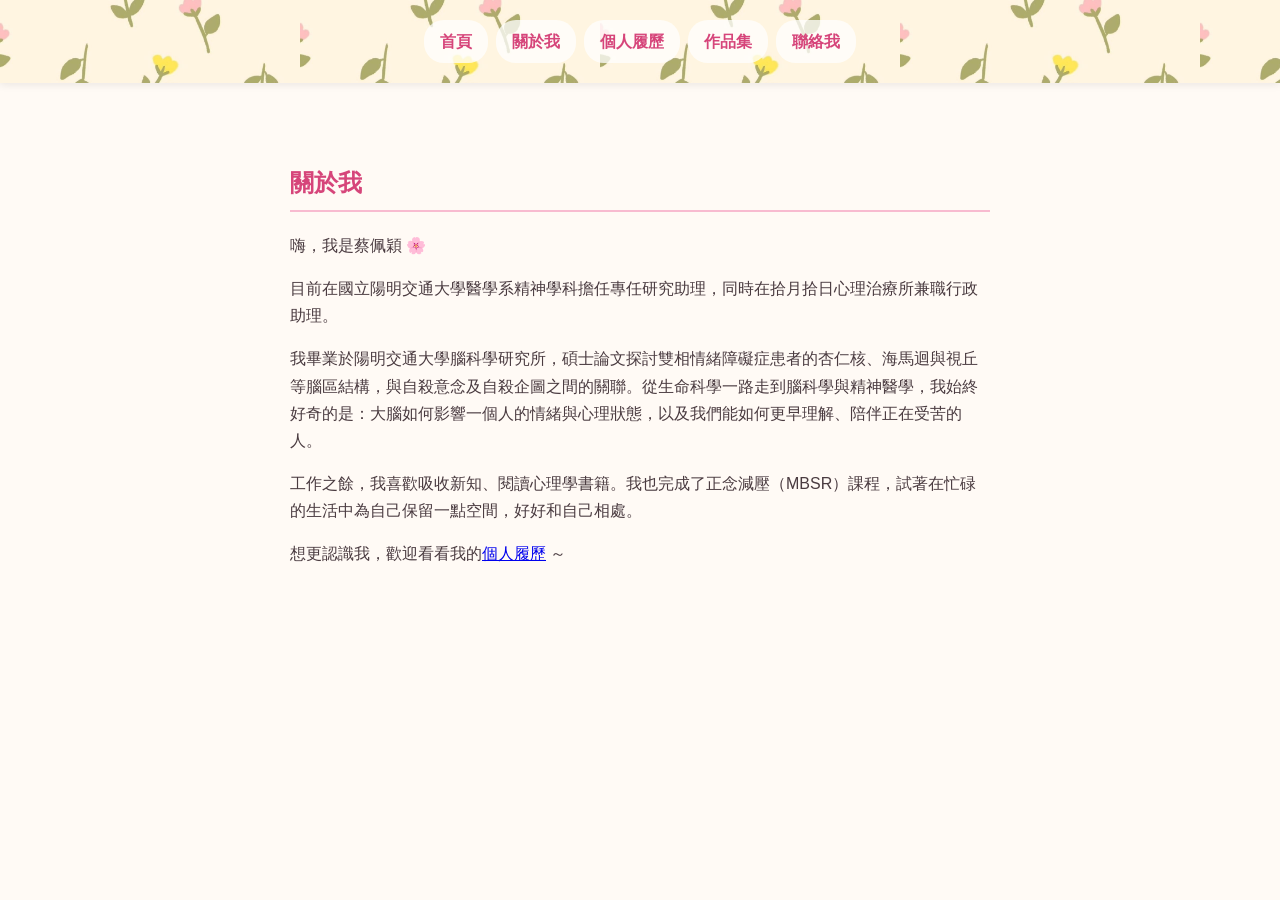
==== about.html @ 7baec207 "Update about.html" ====
<!DOCTYPE html>
<html lang="zh-Hant">
<head>
  <meta charset="UTF-8">
  <meta name="viewport" content="width=device-width, initial-scale=1.0">
  <title>蔡佩穎｜關於我</title>
  <link rel="stylesheet" href="style.css">
</head>
<body>

  <nav>
    <a href="index.html">首頁</a>
    <a href="about.html">關於我</a>
    <a href="resume.html">個人履歷</a>
    <a href="works.html">作品集</a>
    <a href="contact.html">聯絡我</a>
  </nav>

  <section>
    <h2>關於我</h2>

    <p>嗨，我是蔡佩穎 🌸</p>

    <p>目前在國立陽明交通大學醫學系精神學科擔任專任研究助理，同時在拾月拾日心理治療所兼職行政助理。</p>

    <p>我畢業於陽明交通大學腦科學研究所，碩士論文探討雙相情緒障礙症患者的杏仁核、海馬迴與視丘等腦區結構，與自殺意念及自殺企圖之間的關聯。從生命科學一路走到腦科學與精神醫學，我始終好奇的是：大腦如何影響一個人的情緒與心理狀態，以及我們能如何更早理解、陪伴正在受苦的人。</p>

    <p>工作之餘，我喜歡吸收新知、閱讀心理學書籍。我也完成了正念減壓（MBSR）課程，試著在忙碌的生活中為自己保留一點空間，好好和自己相處。</p>

    <p>想更認識我，歡迎看看我的<a href="resume.html">個人履歷</a> ～</p>
  </section>

</body>
</html>
---- style.css ----
body { font-family: sans-serif; margin: 0; line-height: 1.7; color: #4a3b40; background: #fffaf5; }

/* 上方導覽列：花花背景 */
nav {
  position: sticky; top: 0;
  background-image: url("flowers.jpg");
  background-size: 300px;
  background-repeat: repeat;
  display: flex; justify-content: center; flex-wrap: wrap; gap: 8px;
  padding: 20px 12px;
  box-shadow: 0 2px 8px rgba(0,0,0,0.08);
}
nav a {
  color: #d6457a; text-decoration: none; font-weight: bold;
  padding: 8px 16px; border-radius: 20px;
  background: rgba(255,255,255,0.75);
}
nav a:hover { background: #f8bbd0; color: white; }

/* 內容區塊 */
section { max-width: 700px; margin: 0 auto; padding: 60px 16px; }
h1 { color: #d6457a; }
h2 { color: #d6457a; border-bottom: 2px solid #f8bbd0; padding-bottom: 6px; }
#home { text-align: center; padding-top: 32px; }

/* 照片：原本比例、圓角方形，高度不超過螢幕的一半 */
.photo {
  display: block;
  max-width: 100%;
  max-height: 50vh;
  width: auto;
  height: auto;
  border-radius: 24px;
  margin: 0 auto 16px;
}
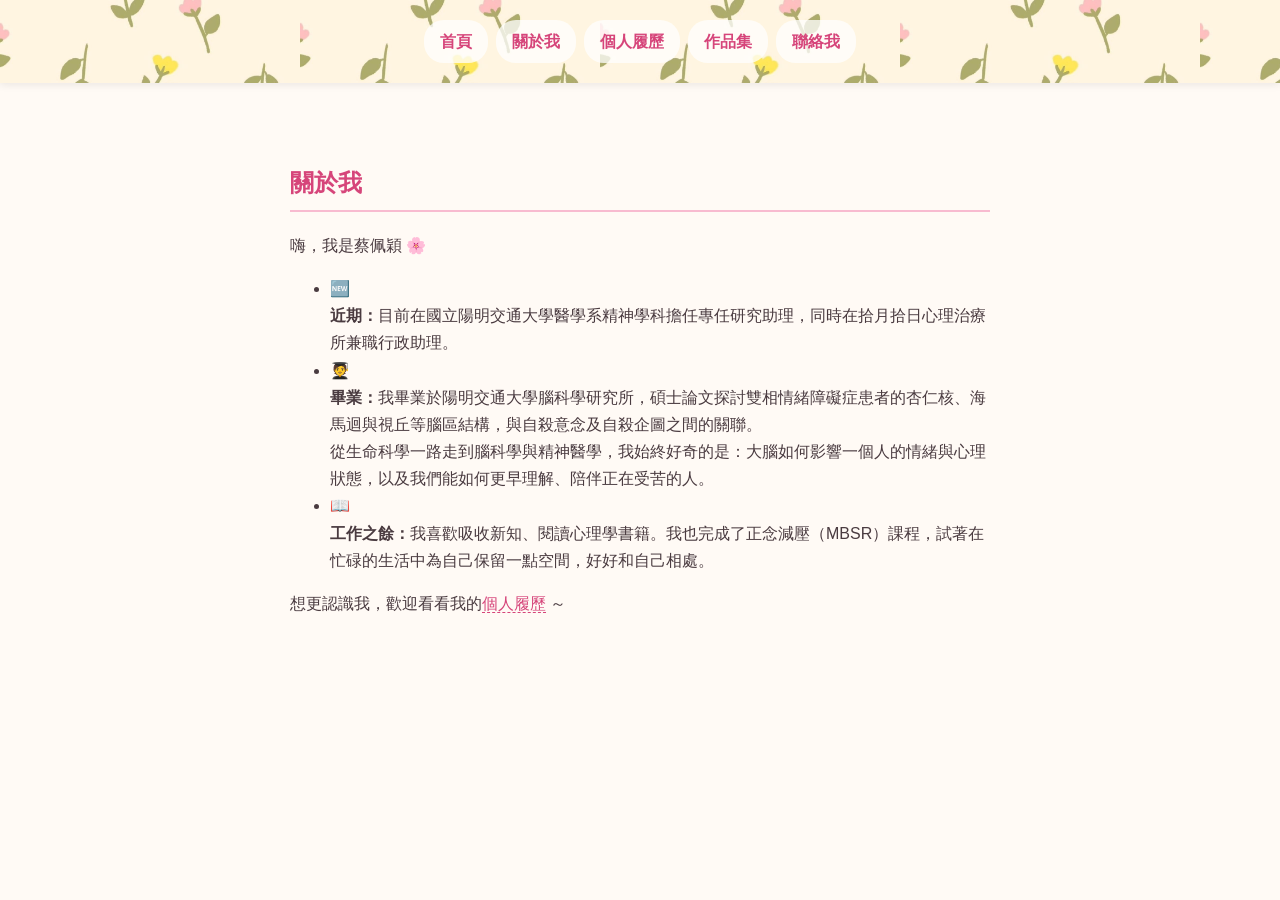
==== commit c287903e: "Update about.html" ====
--- a/about.html
+++ b/about.html
@@ -21,11 +21,21 @@
 
     <p>嗨，我是蔡佩穎 🌸</p>
 
-    <p>目前在國立陽明交通大學醫學系精神學科擔任專任研究助理，同時在拾月拾日心理治療所兼職行政助理。</p>
-
-    <p>我畢業於陽明交通大學腦科學研究所，碩士論文探討雙相情緒障礙症患者的杏仁核、海馬迴與視丘等腦區結構，與自殺意念及自殺企圖之間的關聯。從生命科學一路走到腦科學與精神醫學，我始終好奇的是：大腦如何影響一個人的情緒與心理狀態，以及我們能如何更早理解、陪伴正在受苦的人。</p>
-
-    <p>工作之餘，我喜歡吸收新知、閱讀心理學書籍。我也完成了正念減壓（MBSR）課程，試著在忙碌的生活中為自己保留一點空間，好好和自己相處。</p>
+    <ul class="about-list">
+      <li>
+        <span class="icon">🆕</span>
+        <div><strong>近期：</strong>目前在國立陽明交通大學醫學系精神學科擔任專任研究助理，同時在拾月拾日心理治療所兼職行政助理。</div>
+      </li>
+      <li>
+        <span class="icon">🧑‍🎓</span>
+        <div><strong>畢業：</strong>我畢業於陽明交通大學腦科學研究所，碩士論文探討雙相情緒障礙症患者的杏仁核、海馬迴與視丘等腦區結構，與自殺意念及自殺企圖之間的關聯。<br>
+        從生命科學一路走到腦科學與精神醫學，我始終好奇的是：大腦如何影響一個人的情緒與心理狀態，以及我們能如何更早理解、陪伴正在受苦的人。</div>
+      </li>
+      <li>
+        <span class="icon">📖</span>
+        <div><strong>工作之餘：</strong>我喜歡吸收新知、閱讀心理學書籍。我也完成了正念減壓（MBSR）課程，試著在忙碌的生活中為自己保留一點空間，好好和自己相處。</div>
+      </li>
+    </ul>
 
     <p>想更認識我，歡迎看看我的<a href="resume.html">個人履歷</a> ～</p>
   </section>
--- a/style.css
+++ b/style.css
@@ -33,3 +33,6 @@
   border-radius: 24px;
   margin: 0 auto 16px;
 }
+/* 內文連結 */
+section a { color: #d6457a; text-decoration: none; border-bottom: 1px dashed #d6457a; }
+section a:hover { color: #f48fb1; border-bottom-style: solid; }
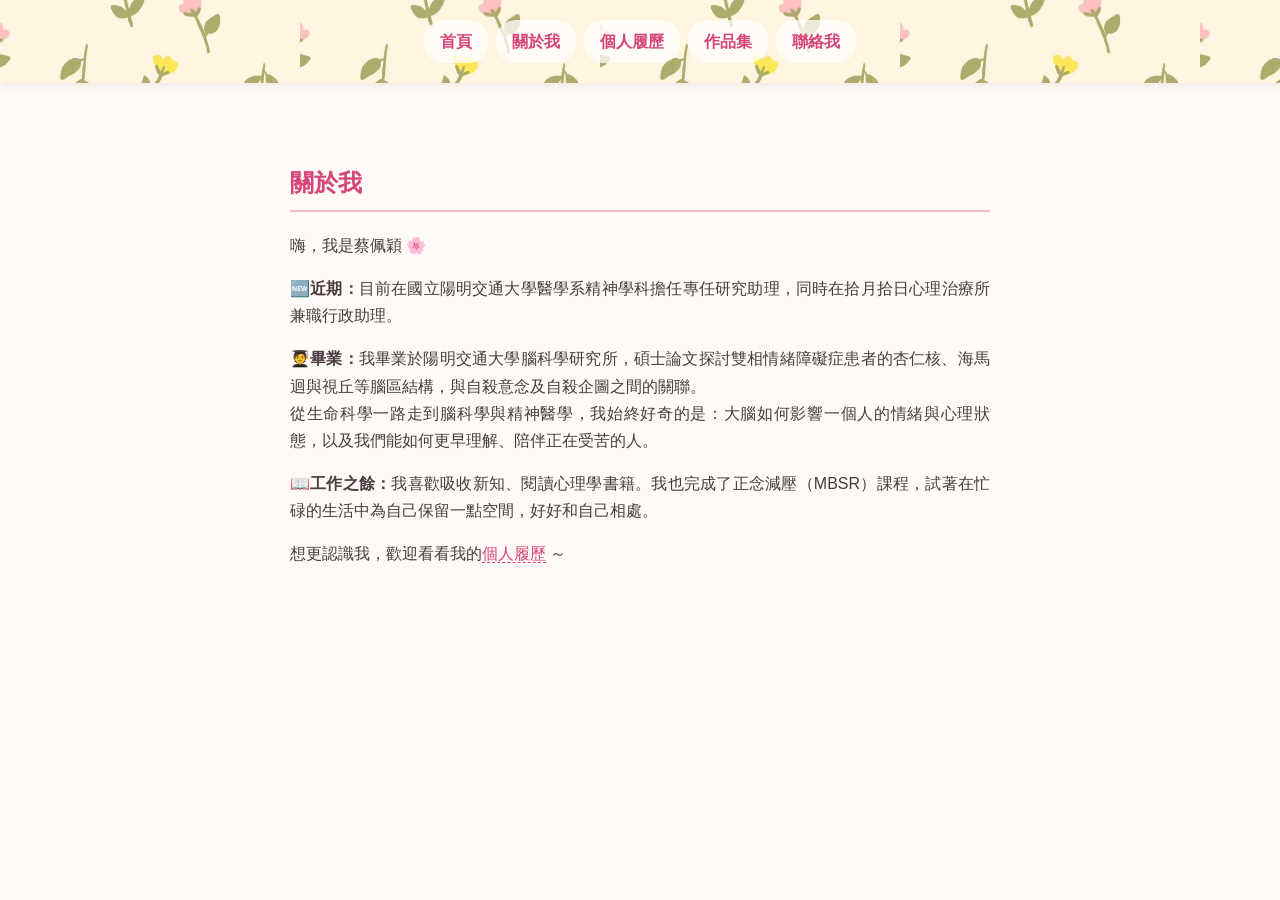
==== commit 33b72eb0: "Update about.html" ====
--- a/about.html
+++ b/about.html
@@ -21,21 +21,12 @@
 
     <p>嗨，我是蔡佩穎 🌸</p>
 
-    <ul class="about-list">
-      <li>
-        <span class="icon">🆕</span>
-        <div><strong>近期：</strong>目前在國立陽明交通大學醫學系精神學科擔任專任研究助理，同時在拾月拾日心理治療所兼職行政助理。</div>
-      </li>
-      <li>
-        <span class="icon">🧑‍🎓</span>
-        <div><strong>畢業：</strong>我畢業於陽明交通大學腦科學研究所，碩士論文探討雙相情緒障礙症患者的杏仁核、海馬迴與視丘等腦區結構，與自殺意念及自殺企圖之間的關聯。<br>
-        從生命科學一路走到腦科學與精神醫學，我始終好奇的是：大腦如何影響一個人的情緒與心理狀態，以及我們能如何更早理解、陪伴正在受苦的人。</div>
-      </li>
-      <li>
-        <span class="icon">📖</span>
-        <div><strong>工作之餘：</strong>我喜歡吸收新知、閱讀心理學書籍。我也完成了正念減壓（MBSR）課程，試著在忙碌的生活中為自己保留一點空間，好好和自己相處。</div>
-      </li>
-    </ul>
+    <p>🆕<strong>近期：</strong>目前在國立陽明交通大學醫學系精神學科擔任專任研究助理，同時在拾月拾日心理治療所兼職行政助理。</p>
+
+    <p>🧑‍🎓<strong>畢業：</strong>我畢業於陽明交通大學腦科學研究所，碩士論文探討雙相情緒障礙症患者的杏仁核、海馬迴與視丘等腦區結構，與自殺意念及自殺企圖之間的關聯。<br>
+    從生命科學一路走到腦科學與精神醫學，我始終好奇的是：大腦如何影響一個人的情緒與心理狀態，以及我們能如何更早理解、陪伴正在受苦的人。</p>
+
+    <p>📖<strong>工作之餘：</strong>我喜歡吸收新知、閱讀心理學書籍。我也完成了正念減壓（MBSR）課程，試著在忙碌的生活中為自己保留一點空間，好好和自己相處。</p>
 
     <p>想更認識我，歡迎看看我的<a href="resume.html">個人履歷</a> ～</p>
   </section>
--- a/style.css
+++ b/style.css
@@ -17,8 +17,8 @@
 }
 nav a:hover { background: #f8bbd0; color: white; }
 
-/* 內容區塊 */
-section { max-width: 700px; margin: 0 auto; padding: 60px 16px; }
+/* 內容區塊：文字左右對齊 */
+section { max-width: 700px; margin: 0 auto; padding: 60px 16px; text-align: justify; }
 h1 { color: #d6457a; }
 h2 { color: #d6457a; border-bottom: 2px solid #f8bbd0; padding-bottom: 6px; }
 #home { text-align: center; padding-top: 32px; }
@@ -33,6 +33,13 @@
   border-radius: 24px;
   margin: 0 auto 16px;
 }
+
+/* 關於我：emoji 列點 */
+.about-list { list-style: none; padding: 0; }
+.about-list li { display: flex; gap: 10px; margin-bottom: 16px; }
+.about-list .icon { flex-shrink: 0; font-size: 1.2em; line-height: 1.5; }
+.about-list strong { color: #d6457a; }
+
 /* 內文連結 */
 section a { color: #d6457a; text-decoration: none; border-bottom: 1px dashed #d6457a; }
 section a:hover { color: #f48fb1; border-bottom-style: solid; }
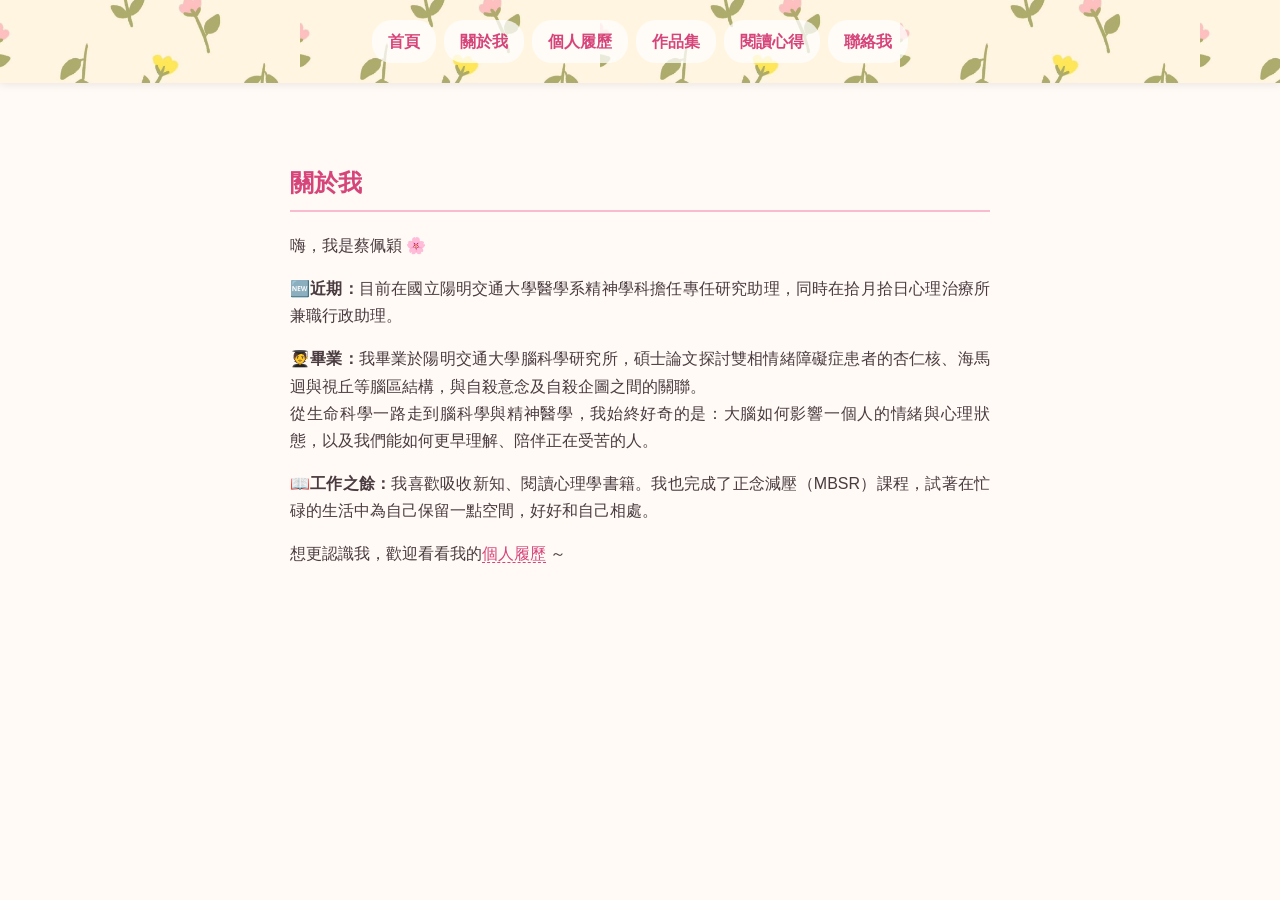
==== commit 3103fdd4: "Update about.html" ====
--- a/about.html
+++ b/about.html
@@ -13,6 +13,7 @@
     <a href="about.html">關於我</a>
     <a href="resume.html">個人履歷</a>
     <a href="works.html">作品集</a>
+    <a href="reading.html">閱讀心得</a>
     <a href="contact.html">聯絡我</a>
   </nav>
 
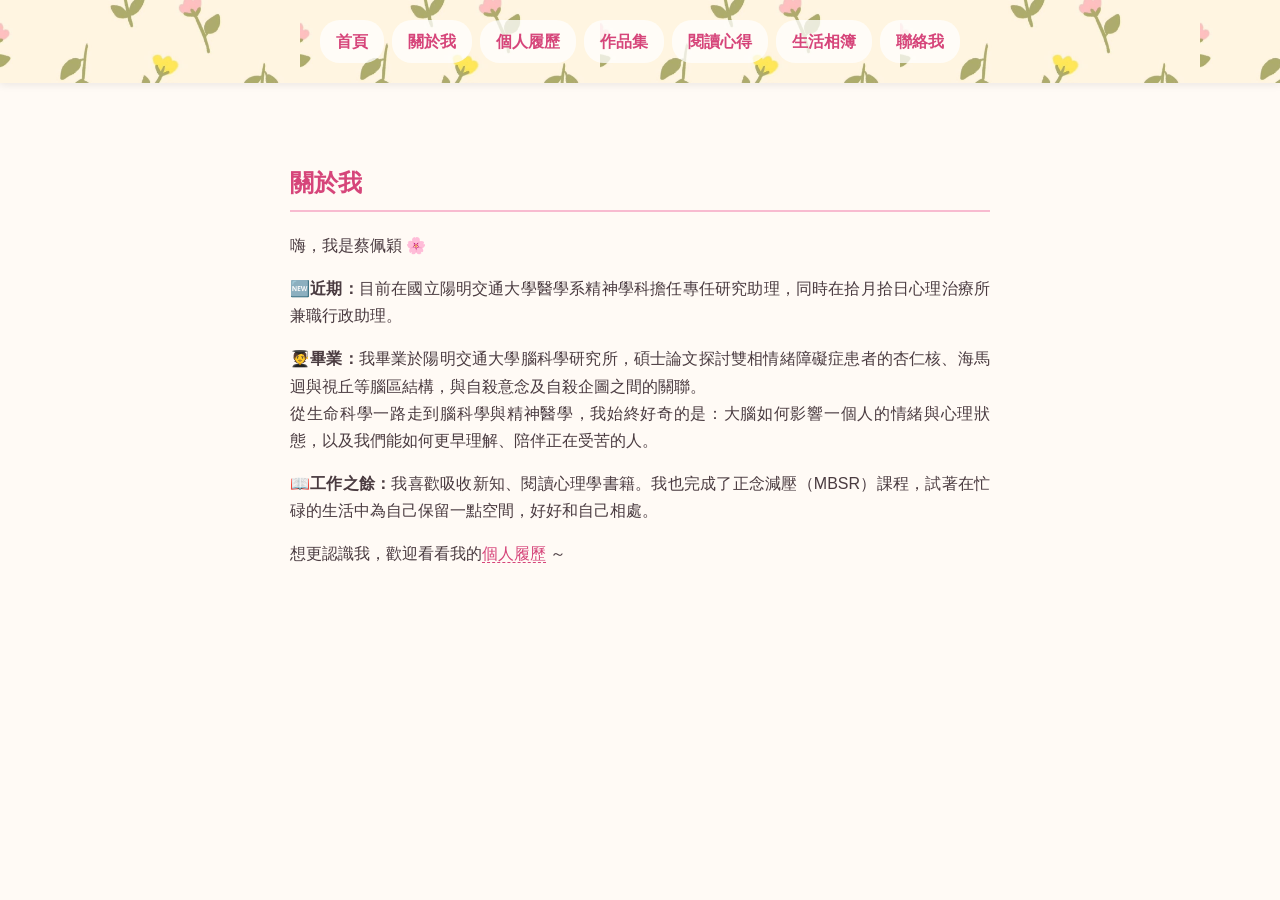
==== commit a768324f: "Update about.html" ====
--- a/about.html
+++ b/about.html
@@ -14,6 +14,7 @@
     <a href="resume.html">個人履歷</a>
     <a href="works.html">作品集</a>
     <a href="reading.html">閱讀心得</a>
+    <a href="album.html">生活相簿</a>
     <a href="contact.html">聯絡我</a>
   </nav>
 
--- a/style.css
+++ b/style.css
@@ -23,6 +23,13 @@
 h2 { color: #d6457a; border-bottom: 2px solid #f8bbd0; padding-bottom: 6px; }
 #home { text-align: center; padding-top: 32px; }
 
+/* 閱讀心得：星星 */
+.book-cover .stars { margin-top: 2px; font-size: 0.85em; letter-spacing: 1px; }
+
+/* 關閉視窗後，封面不要出現黑色外框 */
+.book-cover:focus { outline: none; }
+.book-cover:focus-visible { outline: 2px solid #f8bbd0; border-radius: 12px; }
+
 /* 照片：原本比例、圓角方形，高度不超過螢幕的一半 */
 .photo {
   display: block;
@@ -34,12 +41,45 @@
   margin: 0 auto 16px;
 }
 
-/* 關於我：emoji 列點 */
-.about-list { list-style: none; padding: 0; }
-.about-list li { display: flex; gap: 10px; margin-bottom: 16px; }
-.about-list .icon { flex-shrink: 0; font-size: 1.2em; line-height: 1.5; }
-.about-list strong { color: #d6457a; }
-
 /* 內文連結 */
 section a { color: #d6457a; text-decoration: none; border-bottom: 1px dashed #d6457a; }
 section a:hover { color: #f48fb1; border-bottom-style: solid; }
+
+/* 閱讀心得：書架 */
+.bookshelf {
+  display: grid;
+  grid-template-columns: repeat(auto-fill, minmax(140px, 1fr));
+  gap: 20px;
+  margin-top: 24px;
+}
+.book-cover {
+  background: none; border: none; padding: 0; cursor: pointer;
+  text-align: center; font: inherit; color: inherit;
+}
+.book-cover img {
+  width: 100%; aspect-ratio: 2 / 3; object-fit: cover;
+  border-radius: 12px;
+  box-shadow: 0 4px 12px rgba(0,0,0,0.12);
+  transition: transform 0.2s;
+}
+.book-cover:hover img { transform: translateY(-6px); }
+.book-cover span { display: block; margin-top: 8px; font-weight: bold; color: #d6457a; }
+
+/* 閱讀心得：彈出視窗 */
+.book-dialog {
+  max-width: 560px; width: 90%;
+  border: none; border-radius: 20px;
+  padding: 24px 28px;
+  background: #fffaf5; color: #4a3b40;
+  line-height: 1.8; text-align: justify;
+}
+.book-dialog::backdrop { background: rgba(74,59,64,0.5); }
+.book-dialog h3 { margin-top: 0; color: #d6457a; }
+.book-info { margin-top: -8px; font-size: 0.9em; color: #9a7f88; }
+.close-btn {
+  display: block; margin: 16px auto 0;
+  background: #f8bbd0; color: white; border: none;
+  padding: 8px 24px; border-radius: 20px;
+  font: inherit; font-weight: bold; cursor: pointer;
+}
+.close-btn:hover { background: #d6457a; }
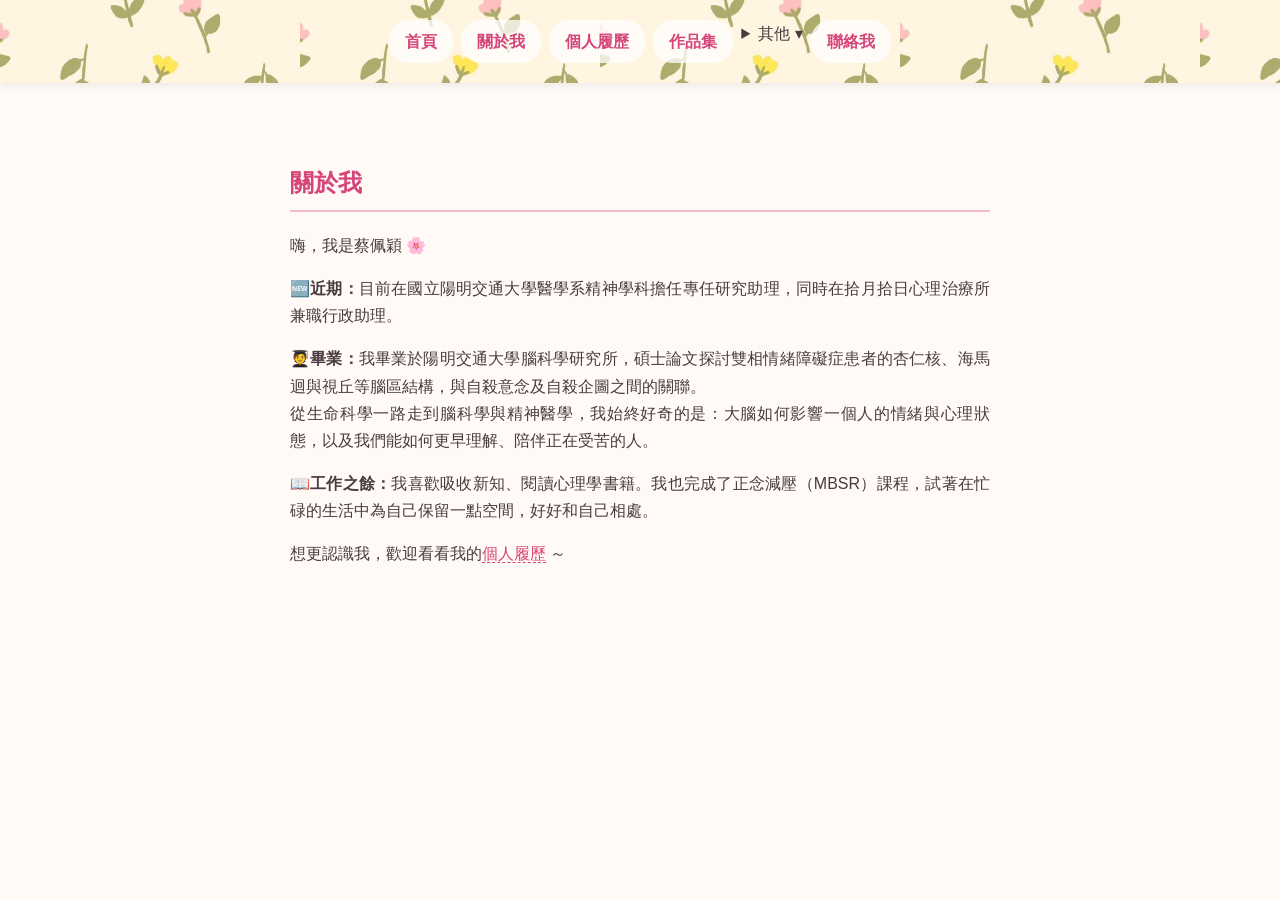
==== commit 7d96f2a3: "Update about.html" ====
--- a/about.html
+++ b/about.html
@@ -13,8 +13,13 @@
     <a href="about.html">關於我</a>
     <a href="resume.html">個人履歷</a>
     <a href="works.html">作品集</a>
-    <a href="reading.html">閱讀心得</a>
-    <a href="album.html">生活相簿</a>
+    <details class="dropdown">
+      <summary>其他 ▾</summary>
+      <div class="dropdown-menu">
+        <a href="reading.html">閱讀心得</a>
+        <a href="album.html">生活相簿</a>
+      </div>
+    </details>
     <a href="contact.html">聯絡我</a>
   </nav>
 
--- a/style.css
+++ b/style.css
@@ -83,3 +83,44 @@
   font: inherit; font-weight: bold; cursor: pointer;
 }
 .close-btn:hover { background: #d6457a; }
+
+/* 相簿：封面 */
+.album-grid {
+  display: grid;
+  grid-template-columns: repeat(auto-fill, minmax(200px, 1fr));
+  gap: 20px;
+  margin-top: 24px;
+}
+.album-cover {
+  background: none; border: none; padding: 0; cursor: pointer;
+  text-align: center; font: inherit; color: inherit;
+}
+.album-cover:focus { outline: none; }
+.album-cover img {
+  width: 100%; aspect-ratio: 4 / 3; object-fit: cover;
+  border-radius: 16px;
+  box-shadow: 0 4px 12px rgba(0,0,0,0.12);
+  transition: transform 0.2s;
+}
+.album-cover:hover img { transform: translateY(-6px); }
+.album-cover span { display: block; margin-top: 8px; font-weight: bold; color: #d6457a; }
+.album-cover small { color: #9a7f88; }
+
+/* 相簿：彈出視窗 */
+.album-dialog {
+  max-width: 760px; width: 92%;
+  max-height: 90vh;
+  border: none; border-radius: 20px;
+  padding: 24px 28px;
+  background: #fffaf5; color: #4a3b40;
+  line-height: 1.8; text-align: justify;
+}
+.album-dialog::backdrop { background: rgba(74,59,64,0.5); }
+.album-dialog h3 { margin-top: 0; color: #d6457a; }
+.gallery {
+  display: grid;
+  grid-template-columns: repeat(auto-fill, minmax(200px, 1fr));
+  gap: 12px;
+  margin-top: 16px;
+}
+.gallery img { width: 100%; height: auto; border-radius: 12px; }
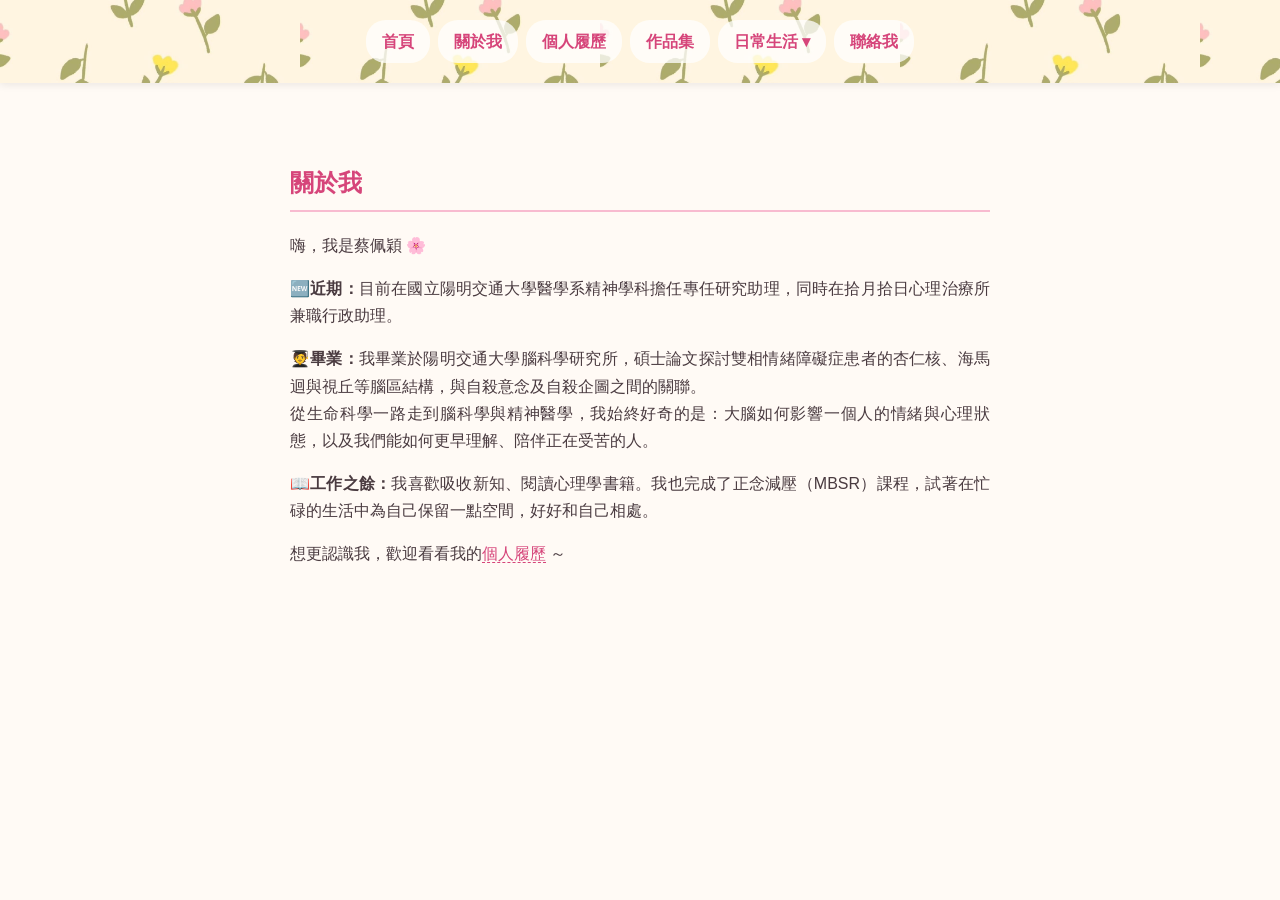
==== commit d8c15ff1: "Update about.html" ====
--- a/about.html
+++ b/about.html
@@ -8,20 +8,8 @@
 </head>
 <body>
 
-  <nav>
-    <a href="index.html">首頁</a>
-    <a href="about.html">關於我</a>
-    <a href="resume.html">個人履歷</a>
-    <a href="works.html">作品集</a>
-    <details class="dropdown">
-      <summary>其他 ▾</summary>
-      <div class="dropdown-menu">
-        <a href="reading.html">閱讀心得</a>
-        <a href="album.html">生活相簿</a>
-      </div>
-    </details>
-    <a href="contact.html">聯絡我</a>
-  </nav>
+  <nav id="site-nav"></nav>
+  <script src="nav.js?v=1"></script>
 
   <section>
     <h2>關於我</h2>
--- a/style.css
+++ b/style.css
@@ -2,33 +2,45 @@
 
 /* 上方導覽列：花花背景 */
 nav {
-  position: sticky; top: 0;
+  position: sticky; top: 0; z-index: 20;
   background-image: url("flowers.jpg");
   background-size: 300px;
   background-repeat: repeat;
-  display: flex; justify-content: center; flex-wrap: wrap; gap: 8px;
+  display: flex; justify-content: center; align-items: center; flex-wrap: wrap; gap: 8px;
   padding: 20px 12px;
   box-shadow: 0 2px 8px rgba(0,0,0,0.08);
 }
-nav a {
+nav a, .dropdown summary {
+  display: inline-block;
   color: #d6457a; text-decoration: none; font-weight: bold;
   padding: 8px 16px; border-radius: 20px;
   background: rgba(255,255,255,0.75);
+  font-size: 1rem; line-height: 1.7;
 }
-nav a:hover { background: #f8bbd0; color: white; }
+nav a:hover, .dropdown summary:hover { background: #f8bbd0; color: white; }
+
+/* 下拉選單「其他」 */
+.dropdown { position: relative; }
+.dropdown summary { list-style: none; cursor: pointer; user-select: none; -webkit-user-select: none; }
+.dropdown summary::-webkit-details-marker { display: none; }
+.dropdown summary::marker { content: ""; }
+.dropdown[open] summary { background: #f8bbd0; color: white; }
+.dropdown-menu {
+  position: absolute; top: calc(100% + 8px); left: 50%;
+  transform: translateX(-50%);
+  display: flex; flex-direction: column; gap: 4px;
+  background: white; padding: 8px;
+  border-radius: 16px;
+  box-shadow: 0 4px 16px rgba(0,0,0,0.12);
+  z-index: 30;
+}
+.dropdown-menu a { background: none; white-space: nowrap; text-align: center; }
 
 /* 內容區塊：文字左右對齊 */
 section { max-width: 700px; margin: 0 auto; padding: 60px 16px; text-align: justify; }
 h1 { color: #d6457a; }
 h2 { color: #d6457a; border-bottom: 2px solid #f8bbd0; padding-bottom: 6px; }
 #home { text-align: center; padding-top: 32px; }
-
-/* 閱讀心得：星星 */
-.book-cover .stars { margin-top: 2px; font-size: 0.85em; letter-spacing: 1px; }
-
-/* 關閉視窗後，封面不要出現黑色外框 */
-.book-cover:focus { outline: none; }
-.book-cover:focus-visible { outline: 2px solid #f8bbd0; border-radius: 12px; }
 
 /* 照片：原本比例、圓角方形，高度不超過螢幕的一半 */
 .photo {
@@ -64,6 +76,9 @@
 }
 .book-cover:hover img { transform: translateY(-6px); }
 .book-cover span { display: block; margin-top: 8px; font-weight: bold; color: #d6457a; }
+.book-cover .stars { margin-top: 2px; font-size: 0.85em; letter-spacing: 1px; }
+.book-cover:focus { outline: none; }
+.book-cover:focus-visible { outline: 2px solid #f8bbd0; border-radius: 12px; }
 
 /* 閱讀心得：彈出視窗 */
 .book-dialog {
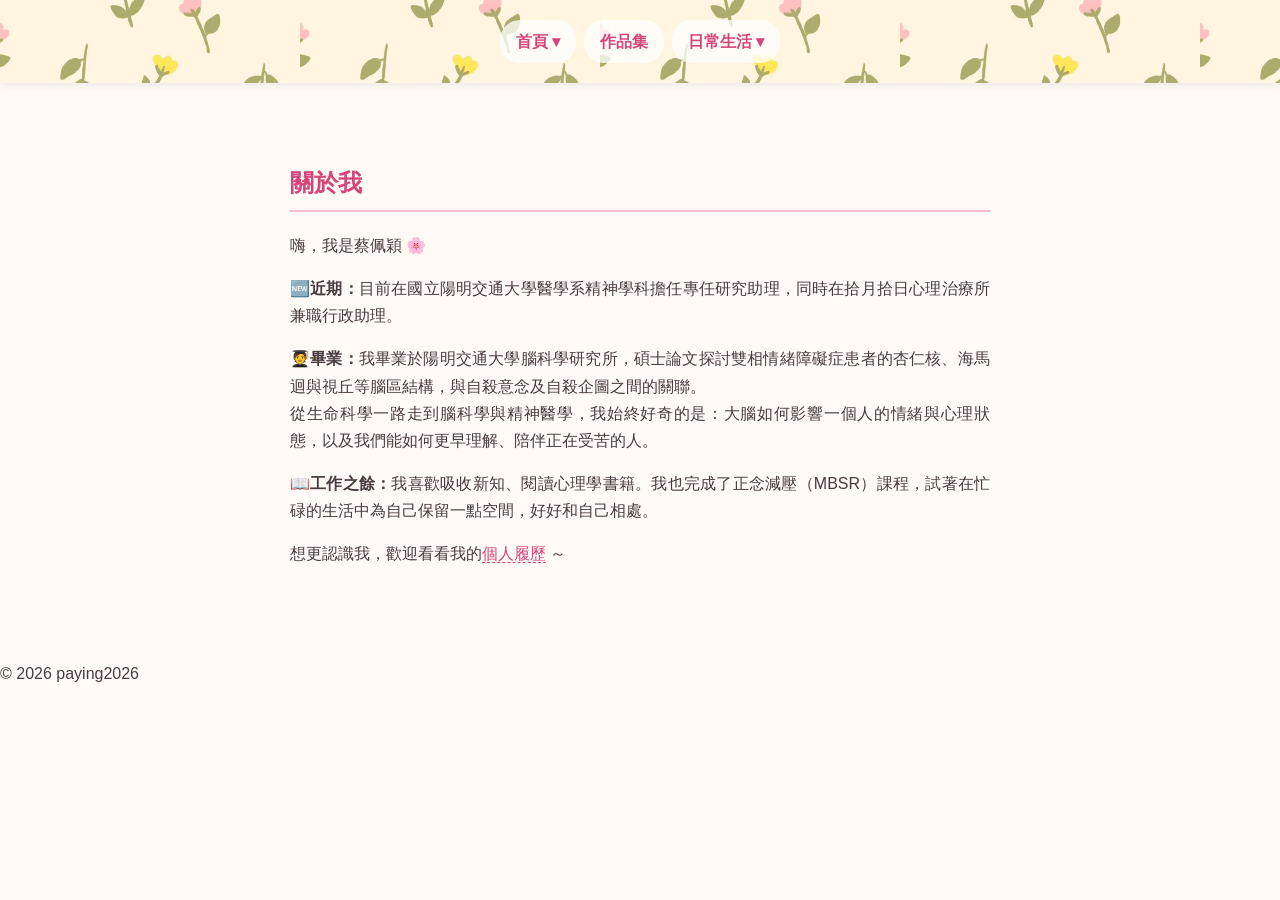
==== commit 6f63c17a: "Update about.html" ====
--- a/about.html
+++ b/about.html
@@ -26,5 +26,7 @@
     <p>想更認識我，歡迎看看我的<a href="resume.html">個人履歷</a> ～</p>
   </section>
 
+  <footer id="site-footer"></footer>
+  <script src="footer.js?v=1"></script>
 </body>
 </html>
--- a/style.css
+++ b/style.css
@@ -139,3 +139,5 @@
   margin-top: 16px;
 }
 .gallery img { width: 100%; height: auto; border-radius: 12px; }
+.dropdown summary:focus { outline: none; }
+.dropdown summary:focus-visible { outline: 2px solid #f8bbd0; }
